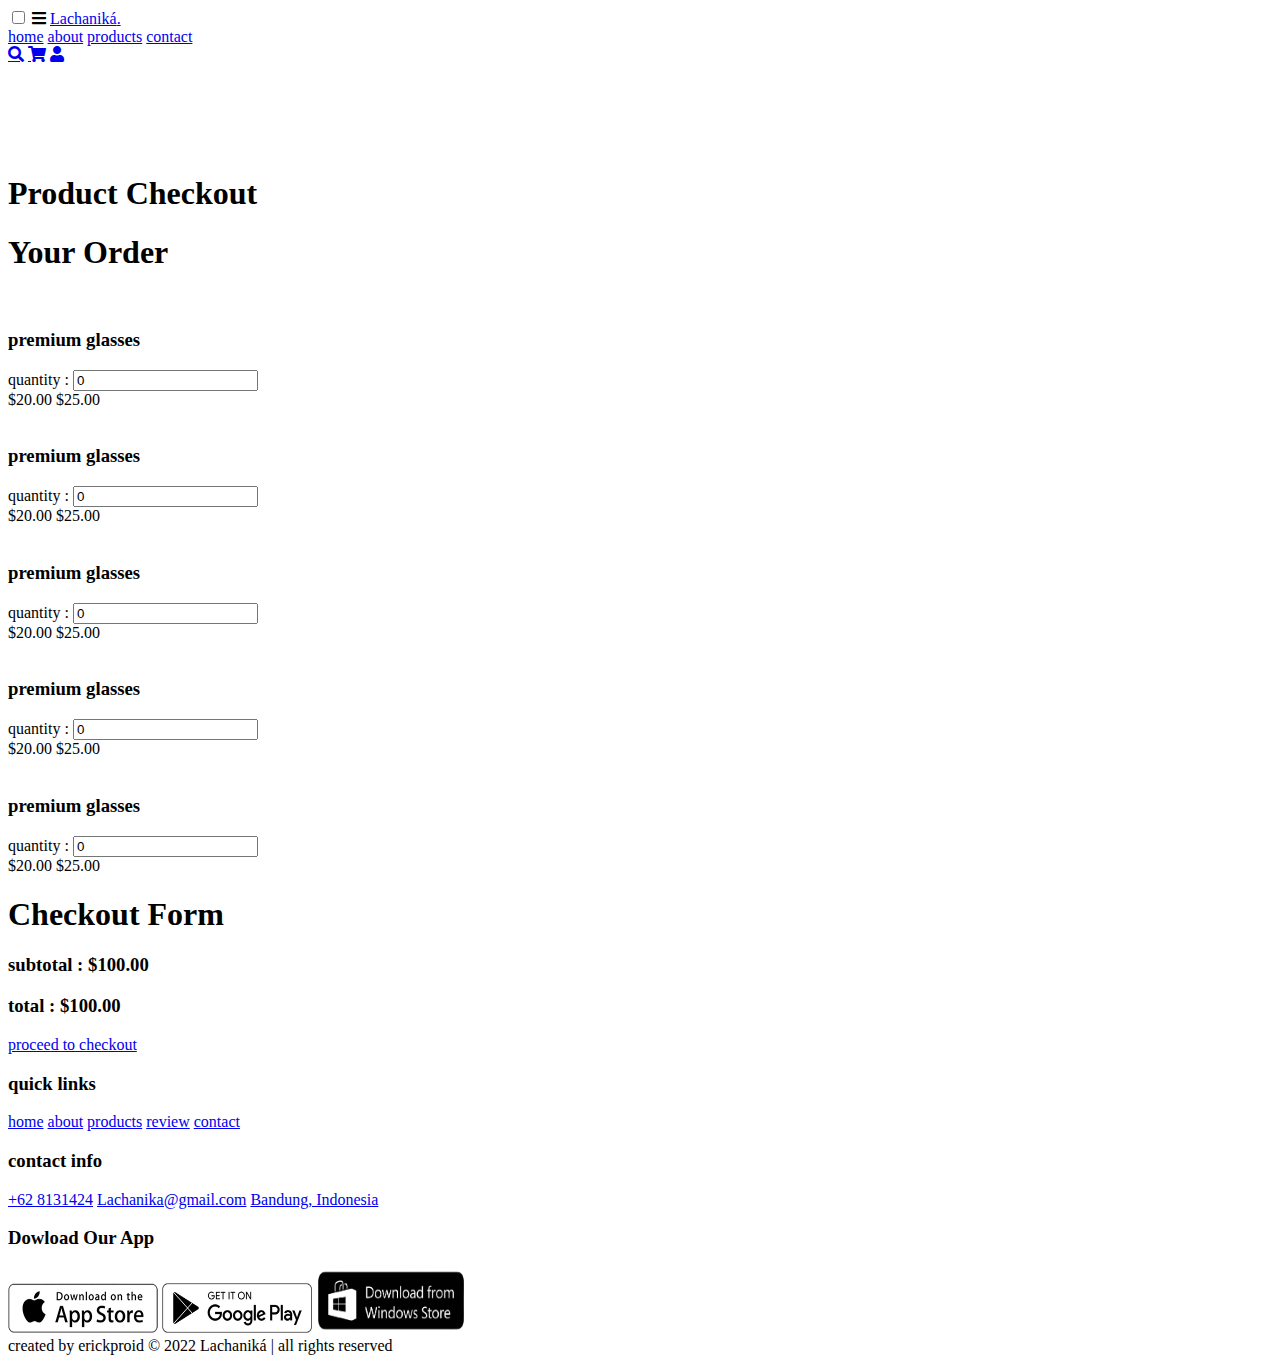
==== checkout.html @ 122c66bc "Add files via upload" ====
<!DOCTYPE html>
<html lang="en">
<head>
    <meta charset="UTF-8">
    <meta http-equiv="X-UA-Compatible" content="IE=edge">
    <meta name="viewport" content="width=device-width, initial-scale=1.0">
    <title>Lachaniká | Vegetables E-Commerce</title>

    <link rel="stylesheet" href="https://cdnjs.cloudflare.com/ajax/libs/font-awesome/5.15.4/css/all.min.css">
    <link rel="stylesheet" href="https://cdnjs.cloudflare.com/ajax/libs/font-awesome/5.15.3/css/all.min.css">
    <link rel="stylesheet" href="css/checkout.css">

</head>
<body>

<header>

    <input type="checkbox" name="" id="toggler">
    <label for="toggler" class="fas fa-bars"></label>

    <a href="index.html" class="logo">Lachaniká<span>.</span></a>

    <nav class="navbar">
        <a href="index.html">home</a>
        <a href="#about">about</a>
        <a href="#products">products</a>
        <a href="contact.html">contact</a>
    </nav>

    <div class="icons">
        <a href="#" class="fas fa-search"></a>
        <a href="#" class="fas fa-shopping-cart"></a>
        <a href="signin.html" class="fas fa-user"></a>
    </div>

</header>

<section class="about" id="about">

    <br><br><br><br><br><h1 class="heading"> <span> Product </span> Checkout </h1>

</section>

<section class="shopping-cart">

    <h1 class="title"> Your Order </h1>

    <div class="box-container">

        <div class="box">
            <img src="images/cart-item-1.png" alt="">
            <div class="content">
                <h3>premium glasses</h3>
                <form action="">
                    <span>quantity :</span>
                    <input type="number" name="" value="0" id="">
                </form>
                <div class="price"> $20.00 <span>$25.00</span> </div>
            </div>
        </div>

        <div class="box">
            <img src="images/cart-item-2.png" alt="">
            <div class="content">
                <h3>premium glasses</h3>
                <form action="">
                    <span>quantity :</span>
                    <input type="number" name="" value="0" id="">
                </form>
                <div class="price"> $20.00 <span>$25.00</span> </div>
            </div>
        </div>

        <div class="box">
            <img src="images/cart-item-3.png" alt="">
            <div class="content">
                <h3>premium glasses</h3>
                <form action="">
                    <span>quantity :</span>
                    <input type="number" name="" value="0" id="">
                </form>
                <div class="price"> $20.00 <span>$25.00</span> </div>
            </div>
        </div>

        <div class="box">
            <img src="images/cart-item-4.png" alt="">
            <div class="content">
                <h3>premium glasses</h3>
                <form action="">
                    <span>quantity :</span>
                    <input type="number" name="" value="0" id="">
                </form>
                <div class="price"> $20.00 <span>$25.00</span> </div>
            </div>
        </div>

        <div class="box">
            <img src="images/cart-item-5.png" alt="">
            <div class="content">
                <h3>premium glasses</h3>
                <form action="">
                    <span>quantity :</span>
                    <input type="number" name="" value="0" id="">
                </form>
                <div class="price"> $20.00 <span>$25.00</span> </div>
            </div>
        </div>

    </div>

    <h1 class="title">Checkout Form</h1>

    <div class="cart-total">
        <h3>subtotal : <span>$100.00</span></h3>
        <h3>total : <span>$100.00</span></h3>
        <a href="#" class="btn">proceed to checkout</a>
    </div>

</section>

<section class="footer">

    <div class="box-container">

        <div class="box">
            <h3>quick links</h3>
            <a href="#">home</a>
            <a href="#">about</a>
            <a href="#">products</a>
            <a href="#">review</a>
            <a href="contact.html">contact</a>
        </div>

        <div class="box">
            <h3>contact info</h3>
            <a href="https://instagram.com/erickproid?utm_medium=copy_link">+62 8131424</a>
            <a href="mailto:Lachanika@gmail.com" target="_blank">Lachanika@gmail.com</a>
            <a href="https://goo.gl/maps/KANCL4ZQCS6Pk6rz6">Bandung, Indonesia</a>
        </div>

        <div class="box">
            <h3>Dowload Our App</h3>
            <img src="images/app-store.png" height=50px width=150px alt="">
            <img src="images/play-store.png" height=50px width=150px alt="">
            <img src="images/microsoft store.png" height=65px width=150px alt="">
        </div>


    </div>

    <div class="credit"> created by <span> erickproid </span> © 2022 Lachaniká | all rights reserved </div>

</section>
</body>
</html>
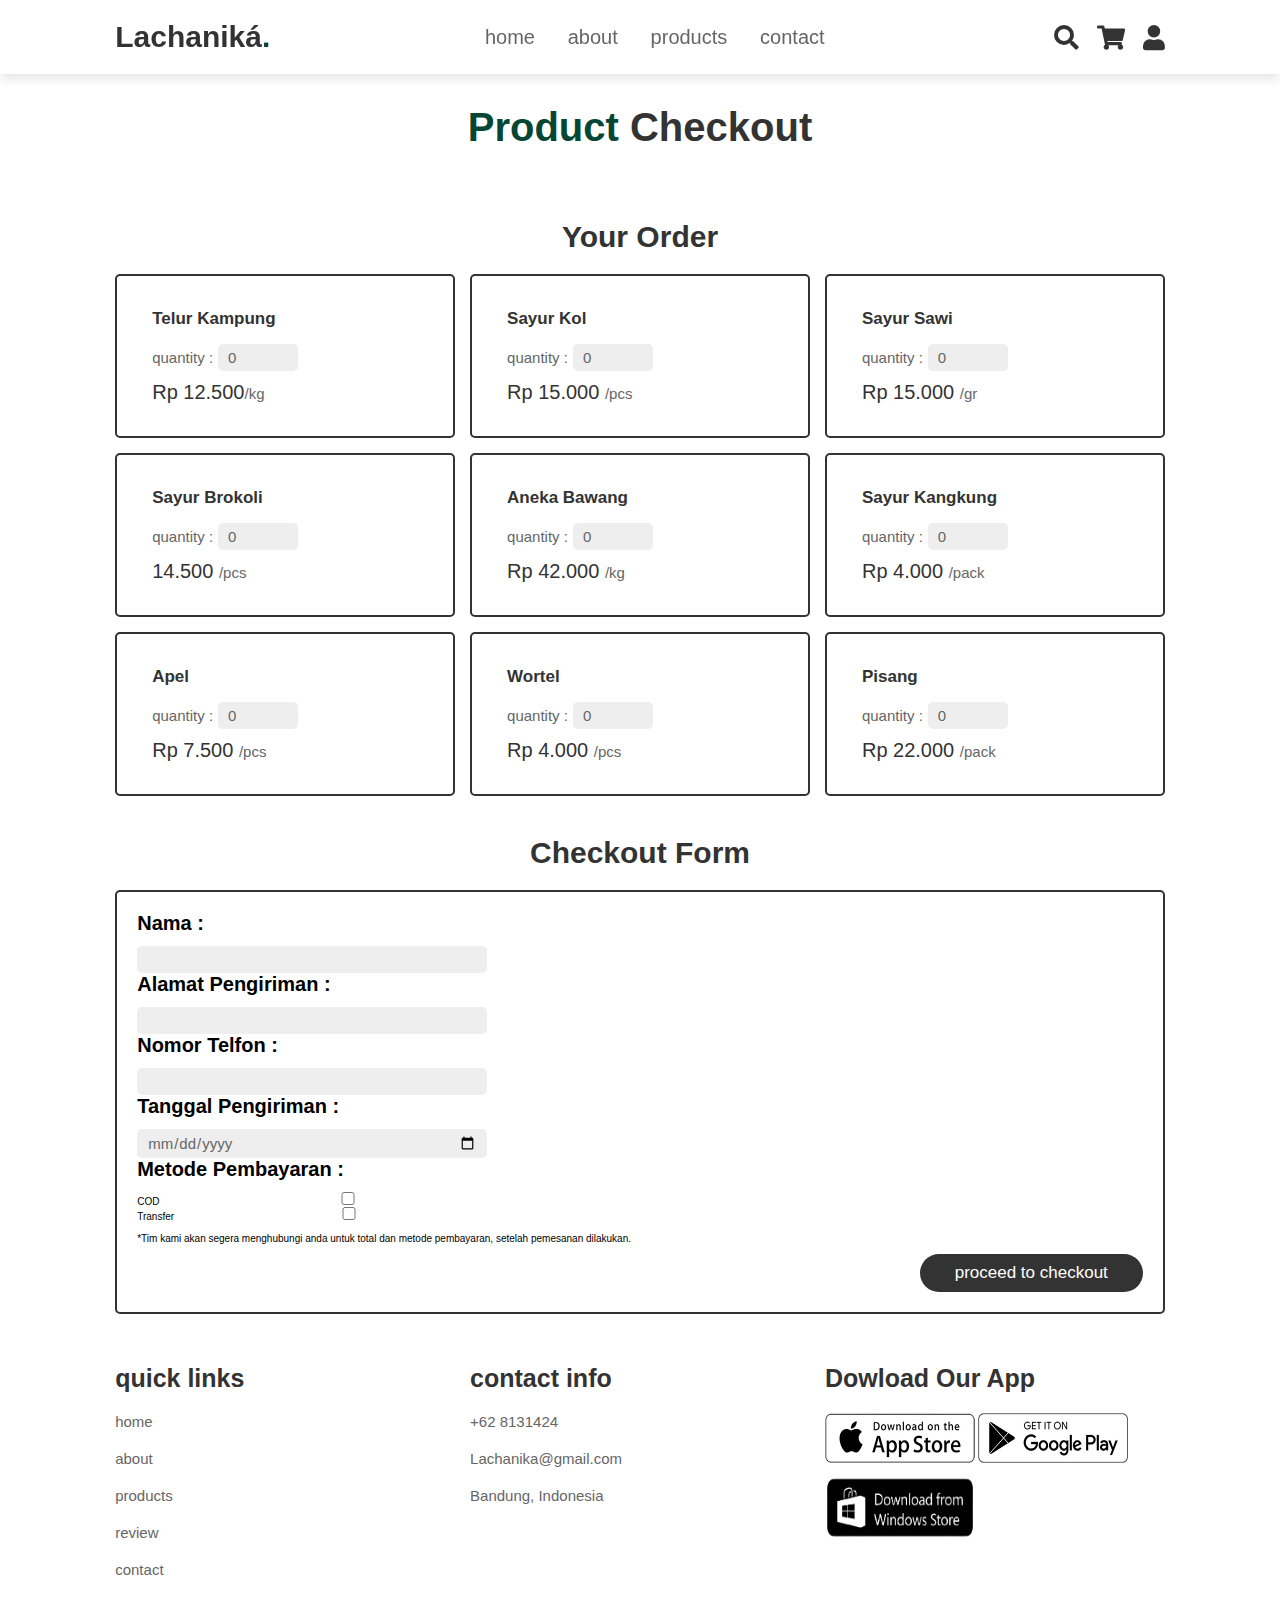
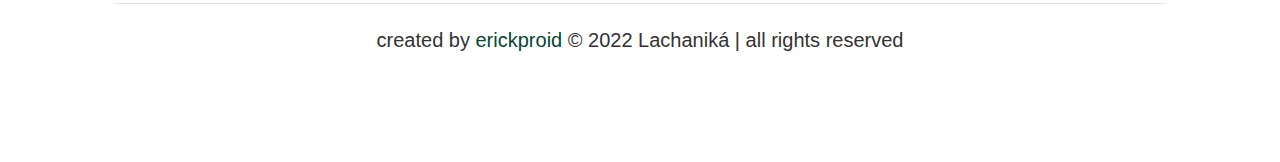
==== commit 303f4fc4: "Add files via upload" ====
--- a/checkout.html
+++ b/checkout.html
@@ -50,60 +50,108 @@
         <div class="box">
             <img src="images/cart-item-1.png" alt="">
             <div class="content">
-                <h3>premium glasses</h3>
-                <form action="">
-                    <span>quantity :</span>
-                    <input type="number" name="" value="0" id="">
-                </form>
-                <div class="price"> $20.00 <span>$25.00</span> </div>
+                <h3>Telur Kampung</h3>
+                <form action="">
+                    <span>quantity :</span>
+                    <input type="number" name="" value="0" id="">
+                </form>
+                <div class="price"> Rp 12.500<span>/kg</span></div>
             </div>
         </div>
 
         <div class="box">
             <img src="images/cart-item-2.png" alt="">
             <div class="content">
-                <h3>premium glasses</h3>
-                <form action="">
-                    <span>quantity :</span>
-                    <input type="number" name="" value="0" id="">
-                </form>
-                <div class="price"> $20.00 <span>$25.00</span> </div>
+                <h3>Sayur Kol</h3>
+                <form action="">
+                    <span>quantity :</span>
+                    <input type="number" name="" value="0" id="">
+                </form>
+                <div class="price"> Rp 15.000 <span>/pcs</span> </div>
             </div>
         </div>
 
         <div class="box">
             <img src="images/cart-item-3.png" alt="">
             <div class="content">
-                <h3>premium glasses</h3>
-                <form action="">
-                    <span>quantity :</span>
-                    <input type="number" name="" value="0" id="">
-                </form>
-                <div class="price"> $20.00 <span>$25.00</span> </div>
+                <h3>Sayur Sawi</h3>
+                <form action="">
+                    <span>quantity :</span>
+                    <input type="number" name="" value="0" id="">
+                </form>
+                <div class="price"> Rp 15.000 <span>/gr</span> </div>
             </div>
         </div>
 
         <div class="box">
             <img src="images/cart-item-4.png" alt="">
             <div class="content">
-                <h3>premium glasses</h3>
-                <form action="">
-                    <span>quantity :</span>
-                    <input type="number" name="" value="0" id="">
-                </form>
-                <div class="price"> $20.00 <span>$25.00</span> </div>
-            </div>
-        </div>
-
-        <div class="box">
-            <img src="images/cart-item-5.png" alt="">
-            <div class="content">
-                <h3>premium glasses</h3>
-                <form action="">
-                    <span>quantity :</span>
-                    <input type="number" name="" value="0" id="">
-                </form>
-                <div class="price"> $20.00 <span>$25.00</span> </div>
+                <h3>Sayur Brokoli</h3>
+                <form action="">
+                    <span>quantity :</span>
+                    <input type="number" name="" value="0" id="">
+                </form>
+                <div class="price"> 14.500 <span>/pcs</span> </div>
+            </div>
+        </div>
+
+        <div class="box">
+            <img src="images/cart-item-5.png" alt="">
+            <div class="content">
+                <h3>Aneka Bawang</h3>
+                <form action="">
+                    <span>quantity :</span>
+                    <input type="number" name="" value="0" id="">
+                </form>
+                <div class="price"> Rp 42.000 <span>/kg</span> </div>
+            </div>
+        </div>
+
+        <div class="box">
+            <img src="images/cart-item-5.png" alt="">
+            <div class="content">
+                <h3>Sayur Kangkung</h3>
+                <form action="">
+                    <span>quantity :</span>
+                    <input type="number" name="" value="0" id="">
+                </form>
+                <div class="price"> Rp 4.000 <span>/pack</span> </div>
+            </div>
+        </div>
+
+        <div class="box">
+            <img src="images/cart-item-5.png" alt="">
+            <div class="content">
+                <h3>Apel</h3>
+                <form action="">
+                    <span>quantity :</span>
+                    <input type="number" name="" value="0" id="">
+                </form>
+                <div class="price"> Rp 7.500 <span>/pcs</span> </div>
+            </div>
+        </div>
+
+        <div class="box">
+            <img src="images/cart-item-5.png" alt="">
+            <div class="content">
+                <h3>Wortel</h3>
+                <form action="">
+                    <span>quantity :</span>
+                    <input type="number" name="" value="0" id="">
+                </form>
+                <div class="price"> Rp 4.000 <span>/pcs</span> </div>
+            </div>
+        </div>
+
+        <div class="box">
+            <img src="images/cart-item-5.png" alt="">
+            <div class="content">
+                <h3>Pisang</h3>
+                <form action="">
+                    <span>quantity :</span>
+                    <input type="number" name="" value="0" id="">
+                </form>
+                <div class="price"> Rp 22.000 <span>/pack</span> </div>
             </div>
         </div>
 
@@ -112,9 +160,39 @@
     <h1 class="title">Checkout Form</h1>
 
     <div class="cart-total">
-        <h3>subtotal : <span>$100.00</span></h3>
-        <h3>total : <span>$100.00</span></h3>
-        <a href="#" class="btn">proceed to checkout</a>
+        <div class="box">
+            <div class="content">
+                <form action="">
+                    <h1>Nama :</h1><br>
+                    <input type="text" name="" value="" id="">
+                </form>
+
+                <form action="">
+                    <h1>Alamat Pengiriman :</h1><br>
+                    <input type="text" name="" value="" id="">
+                </form>
+
+                <form action="">
+                    <h1>Nomor Telfon :</h1><br>
+                    <input type="number" name="" value="" id="">
+                </form>
+
+                <form action="">
+                    <h1>Tanggal Pengiriman :</h1><br>
+                    <input type="date" name="" value="" id="">
+                </form>
+
+                <form action="">
+                    <h1>Metode Pembayaran :</h1><br>
+                    <label for="idagree">COD&nbsp&nbsp&nbsp&nbsp&nbsp</label><input type="checkbox" name="cashondelivery" value ="ya" /> <br>
+                    <label for="idagree">Transfer</label><input type="checkbox" name="transfer" value ="ya" /> <br> <br>
+                    <p><label for="reminder">*Tim kami akan segera menghubungi anda untuk total dan metode pembayaran, setelah pemesanan dilakukan.</label></p>
+                </form>
+
+                <p align="right"><a href="pesanan-diterima.html" class="btn">proceed to checkout</a></p>
+
+            </div>
+        </div>
     </div>
 
 </section>
@@ -125,10 +203,10 @@
 
         <div class="box">
             <h3>quick links</h3>
-            <a href="#">home</a>
-            <a href="#">about</a>
-            <a href="#">products</a>
-            <a href="#">review</a>
+            <a href="index.html">home</a>
+            <a href="index.html">about</a>
+            <a href="index.html">products</a>
+            <a href="index.html">review</a>
             <a href="contact.html">contact</a>
         </div>
 
--- a/css/checkout.css
+++ b/css/checkout.css
@@ -0,0 +1,328 @@
+:root{
+    --pink:#064635;
+}
+
+*{
+    margin:0; padding:0;
+    box-sizing: border-box;
+    font-family: Verdana, Geneva, Tahoma, sans-serif;
+    outline: none; border:none;
+    text-decoration: none;
+    transition: .2s linear;
+}
+
+html{
+    font-size: 62.5%;
+    scroll-behavior: smooth;
+    scroll-padding-top: 6rem;
+    overflow-x: hidden;
+}
+
+section{
+    padding:2rem 9%;
+}
+
+.heading{
+    text-align: center;
+    font-size: 4rem;
+    color:#333;
+    padding:1rem;
+    margin:2rem 0;
+}
+.heading2{
+    text-align: center;
+    font-size: 4rem;
+    color:#333;
+    padding:1rem;
+    margin:2rem 0;
+}
+
+.heading span{
+    color:var(--pink);
+}
+
+.heading2 span{
+    color:var(--pink);
+}
+
+.btn{
+    display: inline-block;
+    margin-top: 1rem;
+    border-radius: 5rem;
+    background:#333;
+    color:#fff;
+    padding:.9rem 3.5rem;
+    cursor: pointer;
+    font-size: 1.7rem;
+}
+
+.btn:hover{
+    background: #064635;
+}
+
+header{
+    position: fixed;
+    top:0; left:0; right:0;
+    background:#fff;
+    padding:2rem 9%;
+    display: flex;
+    align-items: center;
+    justify-content: space-between;
+    z-index: 1000;
+    box-shadow: 0 .5rem 1rem rgba(0,0,0,.1);
+}
+
+header .logo{
+    font-size: 3rem;
+    color:#333;
+    font-weight: bolder;
+}
+
+header .logo span{
+    color:var(--pink);
+}
+
+header .navbar a{
+    font-size: 2rem;
+    padding:0 1.5rem;
+    color:#666;
+}
+
+header .navbar a:hover{
+    color:var(--pink);
+}
+
+header .icons a{
+    font-size: 2.5rem;
+    color:#333;
+    margin-left: 1.5rem;
+}
+
+header .icons a:hover{
+    color:var(--pink);
+}
+
+header #toggler{
+    display: none;
+}
+
+header .fa-bars{
+    font-size: 3rem;
+    color:#333;
+    border-radius: .5rem;
+    padding:.5rem 1.5rem;
+    cursor: pointer;
+    border:.1rem solid rgba(0,0,0,.3);
+    display: none;
+}
+.about .row{
+    display: flex;
+    align-items: center;
+    gap:2rem;
+    flex-wrap: wrap;
+    padding:2rem 0;
+    padding-bottom: 3rem;
+}
+
+.about .row .video-container{
+    flex:1 1 40rem;
+    position: relative;
+}
+
+.about .row .video-container video{
+    width:100%;
+    border:1.5rem solid #fff;
+    border-radius: .5rem;
+    box-shadow: 0 .5rem 1rem rgba(0,0,0,.1);
+    height: 100%;
+    object-fit: cover;
+}
+
+.about .row .video-container h3{
+    position: absolute;
+    top:50%; transform: translateY(-50%);
+    font-size: 3rem;
+    background:#fff;
+    width:100%;
+    padding:1rem 2rem;
+    text-align: center;
+    mix-blend-mode: screen;
+}
+
+.about .row .content{
+    flex:1 1 40rem;
+}
+
+.about .row .content h3{
+    font-size: 3rem;
+    color:#333;
+}
+
+.about .row .content p{
+    font-size: 1.5rem;
+    color:#999;
+    padding:.5rem 0;
+    padding-top: 1rem;
+    line-height: 1.5;
+}
+
+.shopping-cart .box-container {
+    display: -ms-grid;
+    display: grid;
+    -ms-grid-columns: (minmax(32rem, 1fr))[auto-fit];
+        grid-template-columns: repeat(auto-fit, minmax(32rem, 1fr));
+    gap: 1.5rem;
+    margin-bottom: 4rem;
+  }
+  .title {
+    font-size: 3rem;
+    color: #333;
+    margin-bottom: 2rem;
+    text-align: center;
+    padding: 0 1rem;
+  }
+  
+  .shopping-cart .box-container .box {
+    border-radius: .5rem;
+    border: 0.2rem solid #333;
+    padding: 3rem 2rem;
+    position: relative;
+    display: -webkit-box;
+    display: -ms-flexbox;
+    display: flex;
+    -webkit-box-align: center;
+        -ms-flex-align: center;
+            align-items: center;
+    gap: 1.5rem;
+  }
+  
+  .shopping-cart .box-container .box .fa-times {
+    position: absolute;
+    top: 1rem;
+    right: 1.5rem;
+    font-size: 2.5rem;
+    cursor: pointer;
+    color: #666;
+  }
+  
+  .shopping-cart .box-container .box .fa-times:hover {
+    color: #064635;
+  }
+  
+  .shopping-cart .box-container .box img {
+    height: 10rem;
+  }
+  
+  .shopping-cart .box-container .box .content h3 {
+    font-size: 1.7rem;
+    padding-bottom: .5rem;
+    color: #333;
+  }
+  
+  .shopping-cart .box-container .box .content form {
+    display: -webkit-box;
+    display: -ms-flexbox;
+    display: flex;
+    -webkit-box-align: center;
+        -ms-flex-align: center;
+            align-items: center;
+    gap: .5rem;
+    padding: 1rem 0;
+  }
+  
+  .shopping-cart .box-container .box .content form span {
+    color: #666;
+    font-size: 1.5rem;
+  }
+  
+  .shopping-cart .box-container .box .content form input {
+    width: 8rem;
+    font-size: 1.5rem;
+    color: #666;
+    padding: .5rem 1rem;
+    border-radius: .5rem;
+    background: #eee;
+  }
+  
+  .shopping-cart .box-container .box .content .price {
+    font-size: 2rem;
+    color: #333;
+  }
+  
+  .shopping-cart .box-container .box .content .price span {
+    color: #666;
+    font-size: 1.5rem;
+  }
+  
+  .shopping-cart .cart-total {
+    padding: 2rem;
+    border-radius: .5rem;
+    border: 0.2rem solid #333;
+  }
+  
+  .shopping-cart .cart-total h3 {
+    margin-bottom: 1rem;
+    font-size: 2rem;
+    color: #333;
+  }
+  
+  .shopping-cart .cart-total h3 span {
+    color: #064635;
+  }
+
+  .shopping-cart .cart-total .box .content form input {
+    width: 35rem;
+    font-size: 1.5rem;
+    color: #666;
+    padding: .5rem 1rem;
+    border-radius: .5rem;
+    background: #eee;
+  }
+
+
+  .footer .box-container{
+    display: flex;
+    flex-wrap: wrap;
+    gap:1.5rem;
+}
+
+.footer .box-container .box{
+    flex:1 1 25rem;
+}
+
+.footer .box-container .box h3{
+    color:#333;
+    font-size: 2.5rem;
+    padding:1rem 0;
+}
+
+.footer .box-container .box a{
+    display: block;
+    color:#666;
+    font-size: 1.5rem;
+    padding:1rem 0;
+}
+
+.footer .box-container .box a:hover{
+    color:var(--pink);
+    text-decoration: underline;
+}
+
+.footer .box-container .box  img{
+    margin-top: 1rem;
+}
+
+.footer .credit{
+    text-align: center;
+    padding:1.5rem;
+    margin-top: 1.5rem;
+    padding-top: 2.5rem;
+    font-size: 2rem;
+    color:#333;
+    border-top: .1rem solid rgba(0,0,0,.1);
+    padding-bottom: 9rem;
+}
+
+.footer .credit span{
+    color:var(--pink);
+}